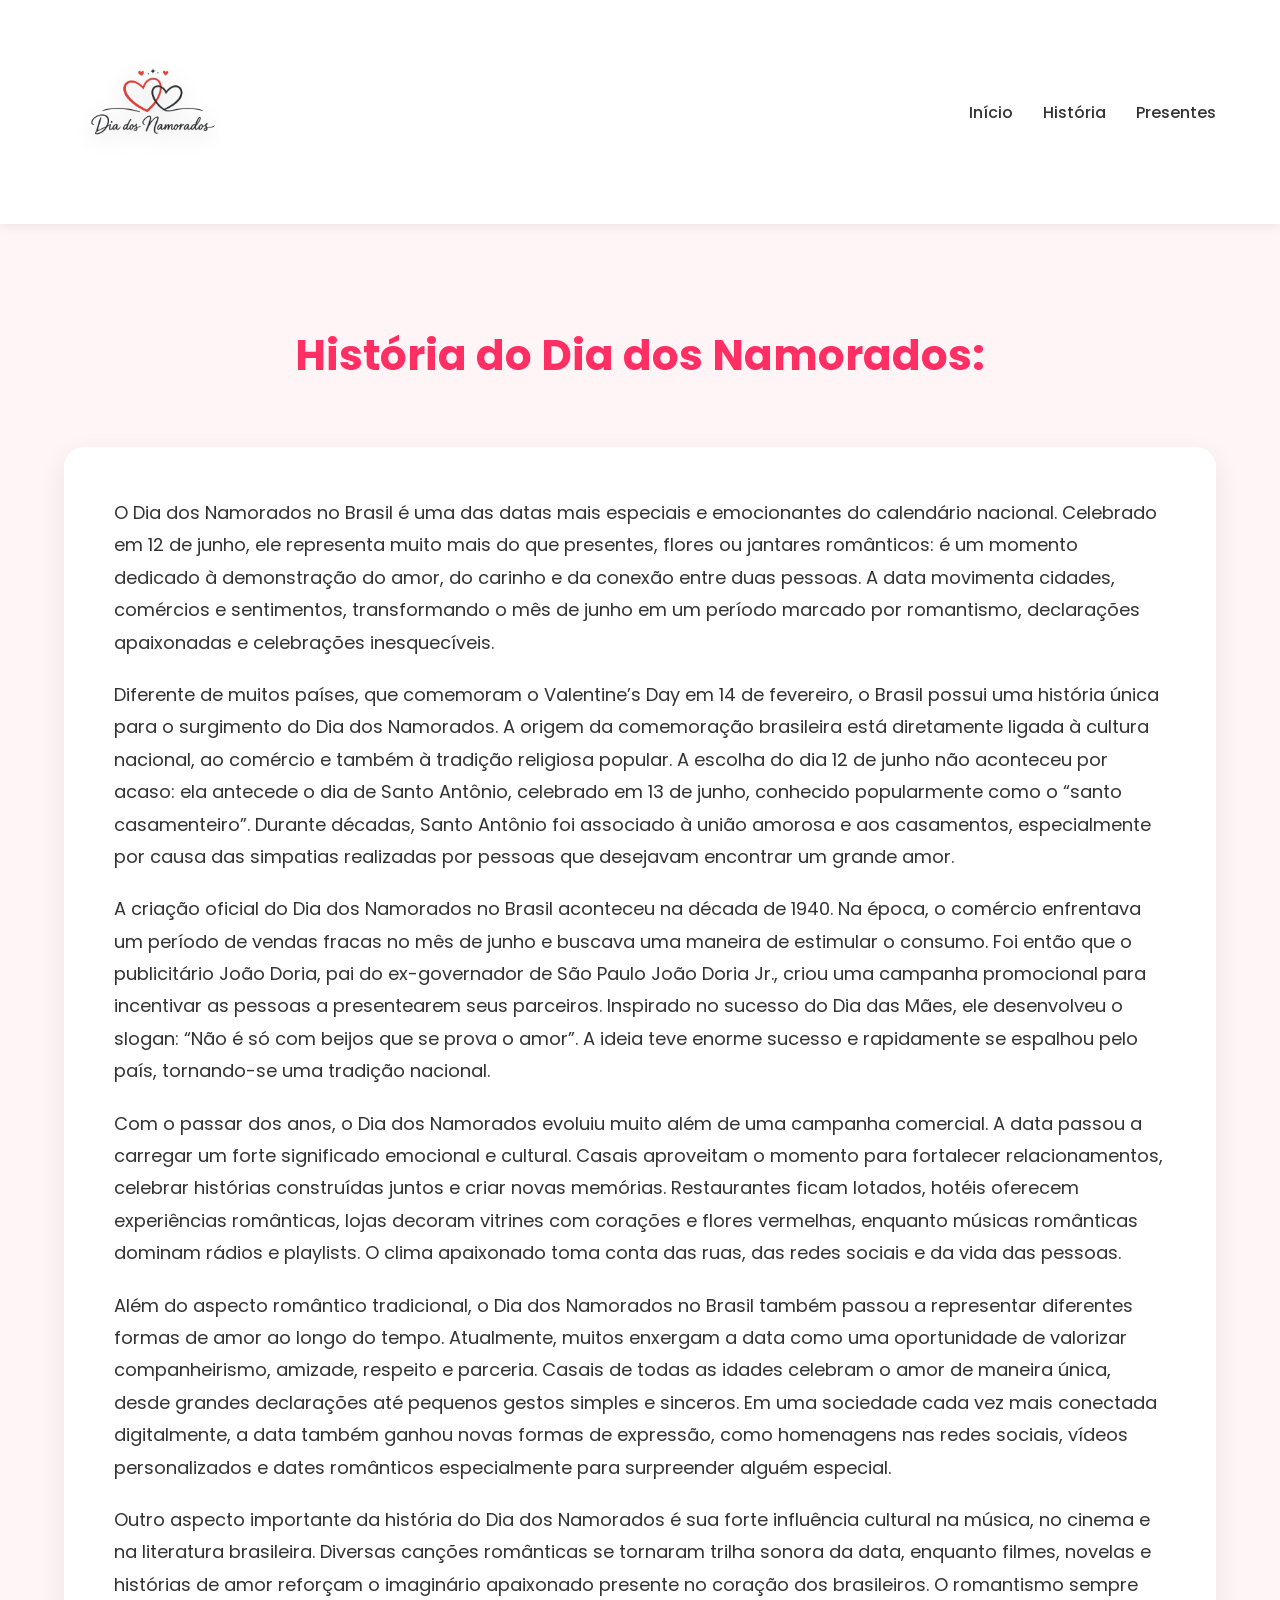
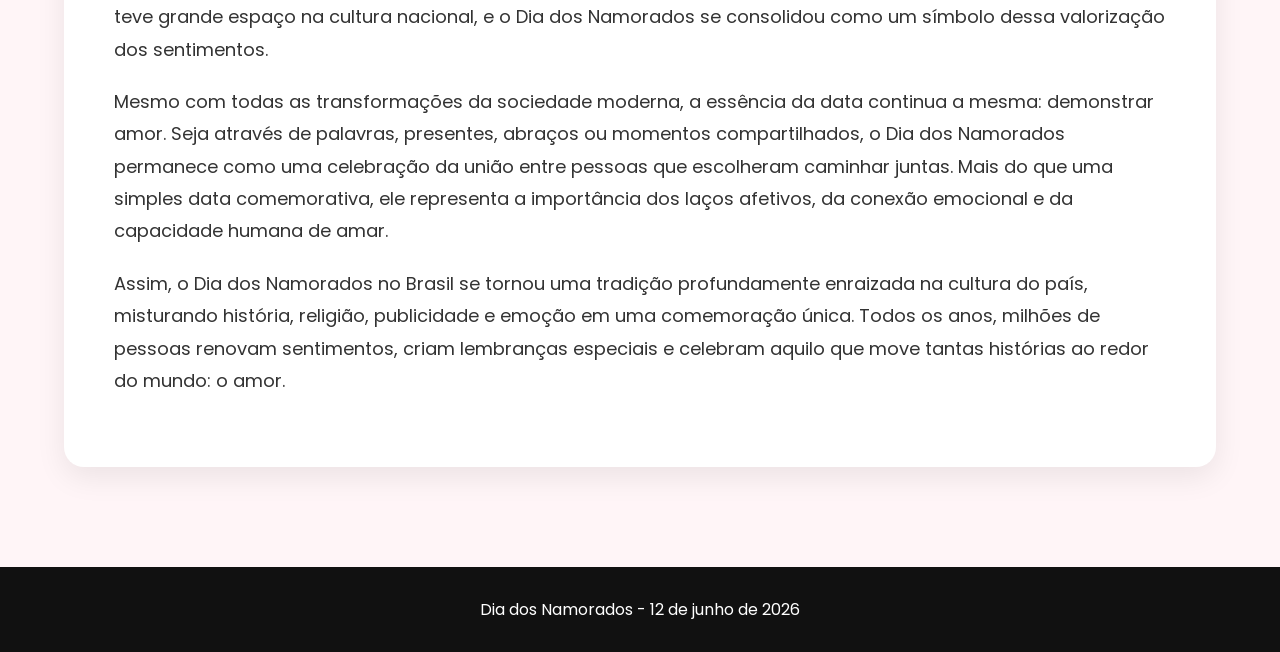
==== historia.html @ e1b12d0b "Add files via upload" ====
<!DOCTYPE html>
<html lang="pt-BR">
<head>
  <meta charset="UTF-8">
  <meta name="viewport" content="width=device-width, initial-scale=1.0">
  <title>Nossa História</title>

  <link rel="stylesheet" href="style.css">
</head>
<body>

  <header class="topo">
    <div class="container nav">
      <div class="logo">
  <a href="index.html">
  <img src="logo.png" alt="Logo LoveDay">
  </a>
</div>

      <nav>
        <a href="index.html">Início</a>
        <a href="historia.html">História</a>
        <a href="presentes.html">Presentes</a>
      </nav>
    </div>
  </header>

  <section class="pagina">
    <div class="container">

      <div class="titulo">
        <h1>História do Dia dos Namorados:</h1>
      </div>

      <div class="historia-box">
        <p>
          O Dia dos Namorados no Brasil é uma das datas mais especiais e emocionantes do calendário nacional. 
          Celebrado em 12 de junho, ele representa muito mais do que presentes, flores ou jantares românticos: 
          é um momento dedicado à demonstração do amor, do carinho e da conexão entre duas pessoas. 
          A data movimenta cidades, comércios e sentimentos, 
          transformando o mês de junho em um período marcado por romantismo, 
          declarações apaixonadas e celebrações inesquecíveis.
        </p>

        <p>
          Diferente de muitos países, 
          que comemoram o Valentine’s Day em 14 de fevereiro, 
          o Brasil possui uma história única para o surgimento do Dia dos Namorados. 
          A origem da comemoração brasileira está diretamente ligada à cultura nacional, 
          ao comércio e também à tradição religiosa popular. 
          A escolha do dia 12 de junho não aconteceu por acaso: 
          ela antecede o dia de Santo Antônio, 
          celebrado em 13 de junho, 
          conhecido popularmente como o “santo casamenteiro”. 
          Durante décadas, Santo Antônio foi associado à união amorosa e aos casamentos, 
          especialmente por causa das simpatias realizadas por pessoas que desejavam encontrar um grande amor.
        </p>

        <p>
          A criação oficial do Dia dos Namorados no Brasil aconteceu na década de 1940. 
          Na época, o comércio enfrentava um período de vendas fracas no mês de junho e buscava uma maneira de estimular o consumo. 
          Foi então que o publicitário João Doria, pai do ex-governador de São Paulo João Doria Jr., 
          criou uma campanha promocional para incentivar as pessoas a presentearem seus parceiros. 
          Inspirado no sucesso do Dia das Mães, ele desenvolveu o slogan: 
          “Não é só com beijos que se prova o amor”. 
          A ideia teve enorme sucesso e rapidamente se espalhou pelo país, tornando-se uma tradição nacional.
        </p>
        <p>Com o passar dos anos, o Dia dos Namorados evoluiu muito além de uma campanha comercial. 
            A data passou a carregar um forte significado emocional e cultural. 
            Casais aproveitam o momento para fortalecer relacionamentos, 
            celebrar histórias construídas juntos e criar novas memórias. 
            Restaurantes ficam lotados, hotéis oferecem experiências românticas, 
            lojas decoram vitrines com corações e flores vermelhas, 
            enquanto músicas românticas dominam rádios e playlists. O clima apaixonado toma conta das ruas, 
            das redes sociais e da vida das pessoas.
        </p>
        <p>
            Além do aspecto romântico tradicional, 
            o Dia dos Namorados no Brasil também passou a representar diferentes formas de amor ao longo do tempo. 
            Atualmente, muitos enxergam a data como uma oportunidade de valorizar companheirismo, amizade, 
            respeito e parceria. Casais de todas as idades celebram o amor de maneira única, 
            desde grandes declarações até pequenos gestos simples e sinceros. 
            Em uma sociedade cada vez mais conectada digitalmente, a data também ganhou novas formas de expressão, 
            como homenagens nas redes sociais, vídeos personalizados e dates românticos especialmente para surpreender alguém especial.
        </p>
        <p>
            Outro aspecto importante da história do Dia dos Namorados é sua forte influência cultural na música, 
            no cinema e na literatura brasileira. Diversas canções românticas se tornaram trilha sonora da data, 
            enquanto filmes, novelas e histórias de amor reforçam o imaginário apaixonado presente no coração dos brasileiros.
             O romantismo sempre teve grande espaço na cultura nacional, 
             e o Dia dos Namorados se consolidou como um símbolo dessa valorização dos sentimentos.
        </p>
        <p>
            Mesmo com todas as transformações da sociedade moderna, a essência da data continua a mesma: 
            demonstrar amor. Seja através de palavras, presentes, abraços ou momentos compartilhados, 
            o Dia dos Namorados permanece como uma celebração da união entre pessoas que escolheram caminhar juntas. 
            Mais do que uma simples data comemorativa, ele representa a importância dos laços afetivos, 
            da conexão emocional e da capacidade humana de amar.
        </p>
        <p>
            Assim, o Dia dos Namorados no Brasil se tornou uma tradição profundamente enraizada na cultura do país, 
            misturando história, religião, publicidade e emoção em uma comemoração única. 
            Todos os anos, milhões de pessoas renovam sentimentos, 
            criam lembranças especiais e celebram aquilo que move tantas histórias ao redor do mundo: o amor.
        </p>
      </div>

    </div>
  </section>

  <footer>
    <div class="container">
      <p>Dia dos Namorados - 12 de junho de 2026</p>
    </div>
  </footer>

</body>
</html>
---- style.css ----
@import url('https://fonts.googleapis.com/css2?family=Poppins:wght@300;400;500;600;700&display=swap');

*{
  margin:0;
  padding:0;
  box-sizing:border-box;
}

body{
  font-family:'Poppins', sans-serif;
  background:#fff5f7;
  color:#333;
}

/* CONTAINER */
.container{
  width:90%;
  max-width:1200px;
  margin:auto;
}
.topo{
  background:#ffffff;
  position:sticky;
  top:0;
  z-index:1000;
  box-shadow:0 2px 10px rgba(0,0,0,0.08);
}

.nav{
  display:flex;
  justify-content:space-between;
  align-items:center;
  padding:22px 0;
}

.logo img{
  width:180px;
  height:auto;
  display:block;
  filter: drop-shadow(0 5px 10px rgba(0,0,0,0.2));
  transition:0.3s;
}

.logo img:hover{
  transform:scale(1.05);
}

nav{
  display:flex;
  gap:30px;
}

nav a{
  text-decoration:none;
  color:#333;
  font-weight:500;
  transition:0.3s;
}

nav a:hover{
  color:#ff2e63;
}
.banner{
  position:relative;
  height:90vh;

  background:
  url('https://images.unsplash.com/photo-1518199266791-5375a83190b7?q=80&w=1600&auto=format&fit=crop')
  center/cover;

  display:flex;
  align-items:center;
}

.overlay{
  position:absolute;
  inset:0;
  background:rgba(0,0,0,0.45);
}

.banner-conteudo{
  position:relative;
  z-index:2;
  color:white;
}

.banner-conteudo h1{
  font-size:70px;
  margin-bottom:20px;
  line-height:1.1;
}

.banner-conteudo p{
  font-size:22px;
  margin-bottom:35px;
  max-width:600px;
}

.btn{
  display:inline-block;
  background:#ff2e63;
  color:white;
  text-decoration:none;
  padding:16px 32px;
  border-radius:12px;
  font-weight:600;
  transition:0.3s;
}

.btn:hover{
  background:#e32254;
  transform:translateY(-3px);
}
.sobre{
  padding:100px 0;
}

.titulo{
  text-align:center;
  margin-bottom:60px;
}

.titulo h2,
.titulo h1{
  font-size:42px;
  color:#ff2e63;
  margin-bottom:15px;
}

.titulo p{
  font-size:18px;
  max-width:700px;
  margin:auto;
}
.cards{
  display:grid;
  grid-template-columns:repeat(auto-fit, minmax(280px,1fr));
  gap:30px;
}

.card{
  background:white;
  padding:40px;
  border-radius:20px;
  box-shadow:0 10px 30px rgba(0,0,0,0.08);
  transition:0.3s;
}

.card:hover{
  transform:translateY(-10px);
}

.card h3{
  color:#ff2e63;
  margin-bottom:15px;
  font-size:26px;
}
.pagina{
  padding:100px 0;
  min-height:80vh;
}

.historia-box{
  background:white;
  padding:50px;
  border-radius:20px;
  box-shadow:0 10px 30px rgba(0,0,0,0.08);
}

.historia-box p{
  margin-bottom:20px;
  font-size:18px;
  line-height:1.8;
}
.galeria{
  display:grid;
  grid-template-columns:repeat(auto-fit, minmax(300px,1fr));
  gap:25px;
}

.foto{
  position:relative;
  height:320px;
  border-radius:20px;
  overflow:hidden;
  box-shadow:0 10px 25px rgba(0,0,0,0.12);
  transition:0.4s;
  cursor:pointer;
}

.foto:hover{
  transform:translateY(-8px) scale(1.02);
}

.foto img{
  width:100%;
  height:100%;
  object-fit:cover;
  display:block;
  transition:0.5s;
}

.foto:hover img{
  transform:scale(1.1);
}

/* TEXTO SOBRE A FOTO */
.overlay-foto{
  position:absolute;
  inset:0;

  background:linear-gradient(
    to top,
    rgba(0,0,0,0.85),
    rgba(0,0,0,0.2)
  );

  display:flex;
  flex-direction:column;
  justify-content:flex-end;

  padding:30px;

  opacity:0;
  transition:0.4s;
}

.foto:hover .overlay-foto{
  opacity:1;
}

.overlay-foto h3{
  color:white;
  font-size:28px;
  margin-bottom:10px;

  transform:translateY(20px);
  transition:0.4s;
}

.overlay-foto p{
  color:#f1f1f1;
  font-size:16px;
  line-height:1.5;

  transform:translateY(20px);
  transition:0.5s;
}

.foto:hover .overlay-foto h3,
.foto:hover .overlay-foto p{
  transform:translateY(0);
}
footer{
  background:#111;
  color:white;
  text-align:center;
  padding:30px 0;
}
@media(max-width:768px){

  .nav{
    flex-direction:column;
    gap:20px;
  }

  .banner-conteudo h1{
    font-size:45px;
  }

  .banner-conteudo p{
    font-size:18px;
  }

}
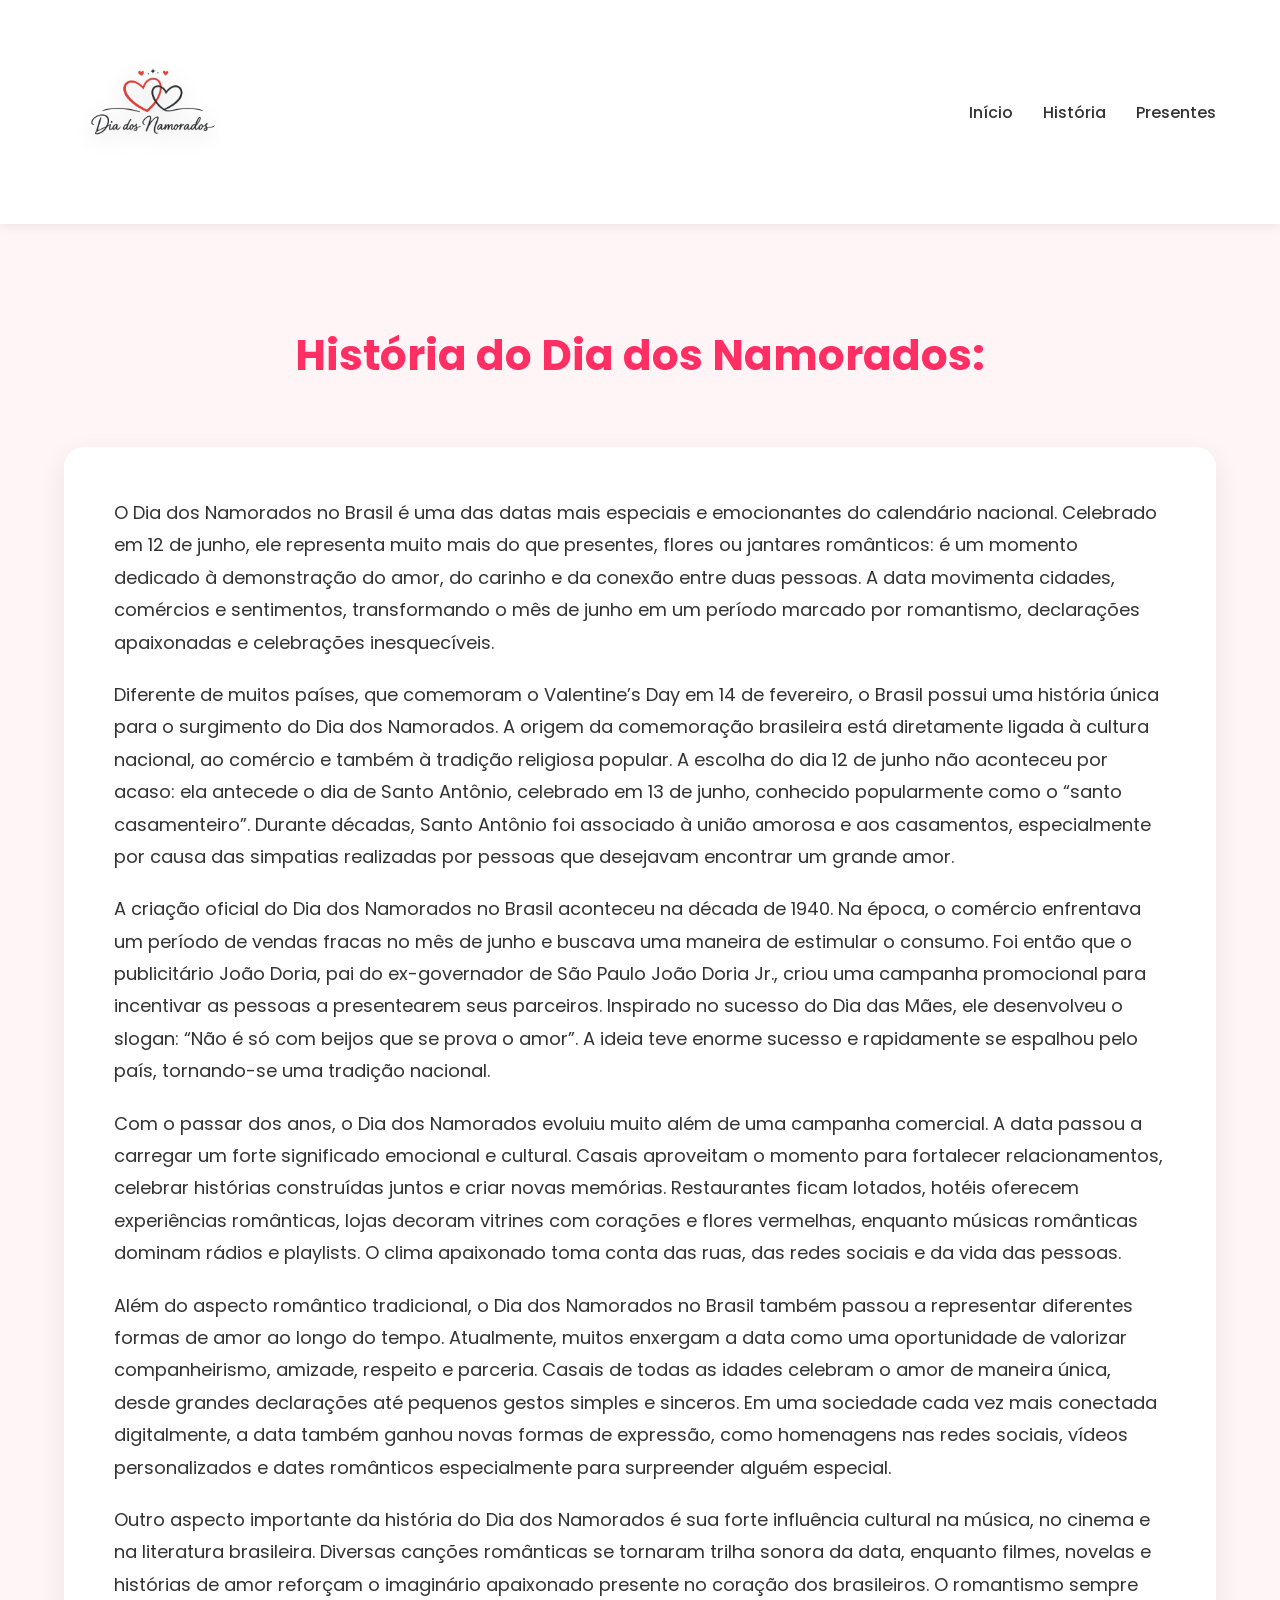
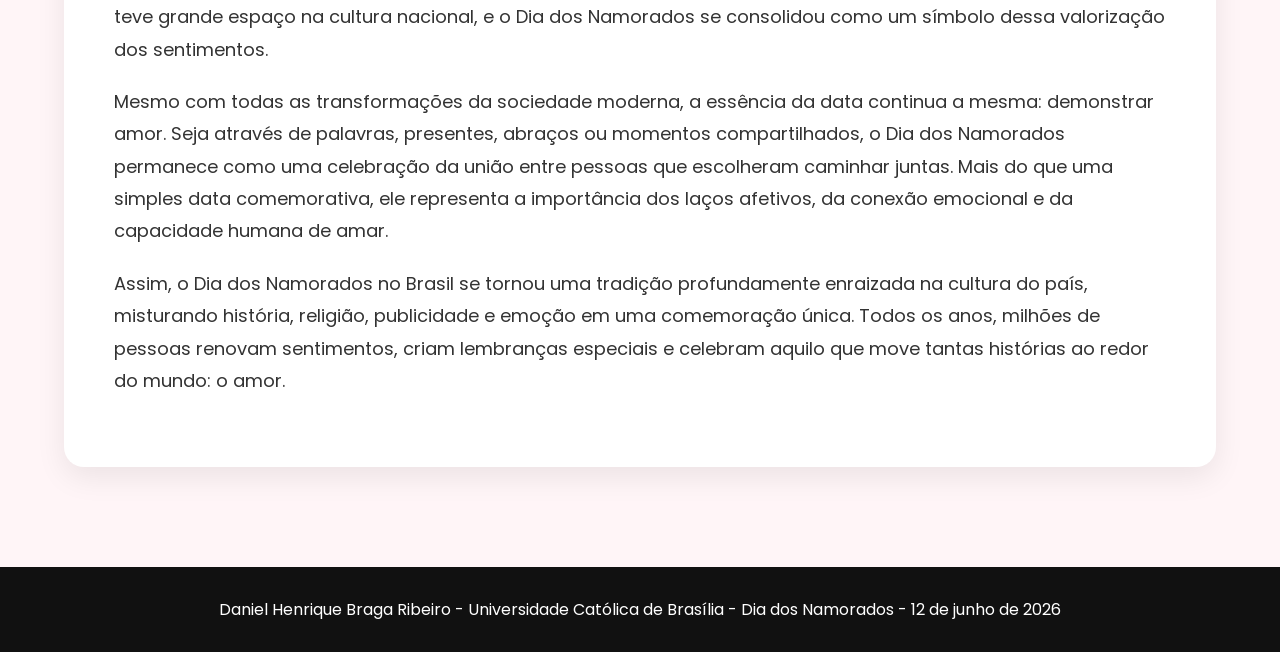
==== commit 6d395495: "Update historia.html" ====
--- a/historia.html
+++ b/historia.html
@@ -110,9 +110,9 @@
 
   <footer>
     <div class="container">
-      <p>Dia dos Namorados - 12 de junho de 2026</p>
+      <p>Daniel Henrique Braga Ribeiro - Universidade Católica de Brasília - Dia dos Namorados - 12 de junho de 2026</p>
     </div>
   </footer>
 
 </body>
-</html>+</html>
